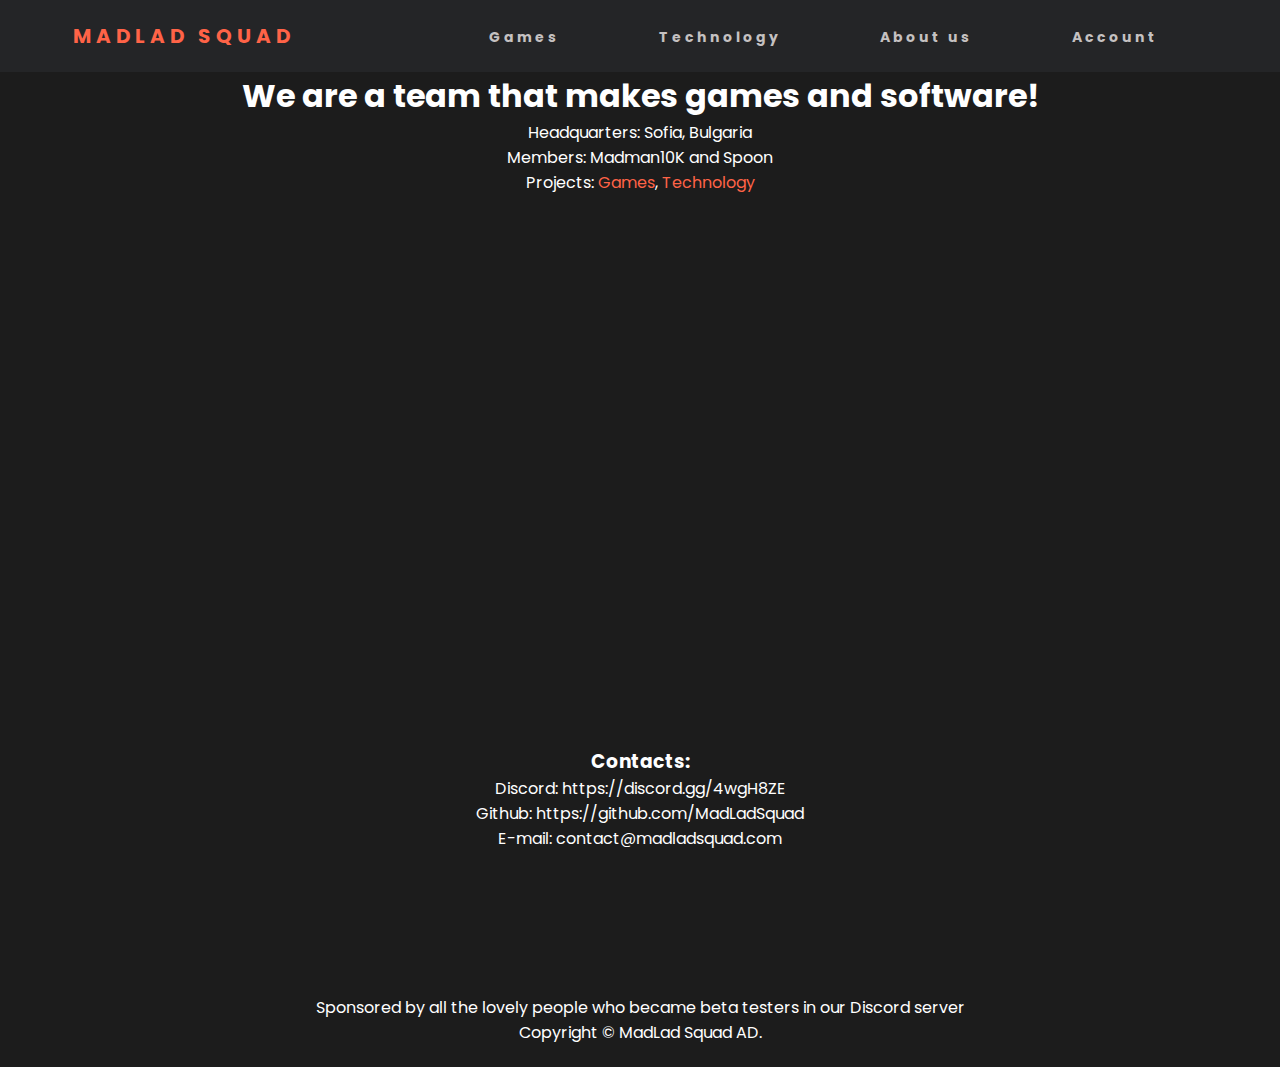
==== pages/Other/about.html @ 99807926 "yes" ====
<!DOCTYPE html>
<html lang="en-us">
    <head>
        <meta http-equiv="content-type" content="text/html; charset=UTF-8">
        <meta name="viewport" content="width=device-width, initial-scale=1.0"> 
        <meta charset="UTF-8">
        <meta name="description" content="Games and Software made in Bulgaria&trade;">
        <meta name="author" content="Stanislav Vasilev">
        <meta name="keywords" content="programming, game development, bulgaria, bulgarian, Bulgaria, Bulgarian, C++, graphics programming, portfolio, video games, madman, madman10k, madladsquad">
        <title>MadLad Squad</title>
        <link rel="stylesheet" type="text/css" href="../../Style/main.css" media="screen">
        <link rel="icon" href="https://cdn.discordapp.com/icons/571284439326392321/6ea28f73ee3f64cbb5191e1d1c014c09.png">
        <link href="https://fonts.googleapis.com/css2?family=IBM+Plex+Mono&family=Roboto:wght@100&display=swap" rel="stylesheet"> 
        <link href="https://fonts.googleapis.com/css2?family=Poppins&display=swap" rel="stylesheet">
    </head>
    <body>
        <header>
            <nav>
                <div class="logo">
                    <h4><a href="../../index.html">MadLad Squad</a></h4>            
                </div>
                <ul class="nav-links">
                    <li><a href="../Games/games.html">Games</a></li>
                    <li><a href="../UVK/technology.html">Technology</a></li>
                    <li><a href="about.html">About us</a></li>
                    <li><a href="account.html">Account</a></li>
                </ul>
                <div class="burger">
                    <div class="line1">

                    </div>
                    <div class="line2">

                    </div>
                    <div class="line3">

                    </div>
                </div>
            </nav>
        </header>
        <main>
            <div class="main-page">
                <h1>We are a team that makes games and software!</h1>
                <li>Headquarters: Sofia, Bulgaria</li>
                <li>Members: Madman10K and Spoon</li>
                <li>Projects: <a href="../Games/games.html">Games</a>, <a href="../UVK/technology.html">Technology</a></li>
            </div>
            <div class="contacts">
                <h3>Contacts:</h3>
                <ul>
                    <li>Discord: https://discord.gg/4wgH8ZE</li>
                    <li>Github: https://github.com/MadLadSquad</li>
                    <li>E-mail: contact@madladsquad.com</li>
                </ul>
            </div>
        </main>    
        <div class="footer">
            <p>Sponsored by all the lovely people who became beta testers in our Discord server</p>
            <p>Copyright &copy; MadLad Squad AD.</p>
        </div>
        <script src="../../Code/NavBar.js"></script>
    </body>
</html>
---- Style/main.css ----
html, body{
    background-color: #1C1C1C;
    color: rgb(255, 255, 255);
    background-size: contain;
    font-family: 'Poppins', sans-serif;
    height: 100%;
}

main{
    background-color: #1C1C1C;
    color: rgb(255, 255, 255);
    background-size: contain;
    font-family: 'Poppins', sans-serif;
    height: 100%;

}

header{
    color: white;
    text-anchor: middle;
    text-align: center;
    font-family: 'Poppins', sans-serif;
}

a:link{
    text-decoration: none;
    font-family: 'Poppins', sans-serif;
    color: tomato;
}

a:visited{
    color: tomato;
}

li div{
    text-decoration: none;
}

.footer{
    padding: 2.5vh;
    text-decoration: none;
    left: 0;
    width: 100%;
    bottom: 0;
    text-align: center;  
    text-anchor: middle;
}

*{
    margin: 0px;
    padding: 0px;
    box-sizing: border-box;
}

nav{
    display: flex;
    justify-content: space-around;
    align-items: center;
    min-height: 8vh;
    background-color: #32353b65;

}

.logo{
    color:rgb(197, 193, 193);
    text-transform: uppercase;
    letter-spacing: 5px;
    font-size: 20px;
}
.nav-links{
    display: flex;
    justify-content: space-around;
    width: 30%;
}
.nav-links li{
    list-style: none;
}
.nav-links a{
    color:rgb(197, 193, 193);
    text-decoration: none;
    letter-spacing: 3px;
    font-weight: bold;
    font-size: 14px;
}
.burger{
    display:none;
    cursor: pointer;
}
.burger div{
    width: 25px;
    height:3px;
    background-color:rgb(197, 193, 193);
    margin:5px;
}
@media screen and (max-width:1024px){
    body{
        overflow: hidden;
    }
    }
    .nav-links{
        width: 60%;
    }

@media screen and (max-width:780px){
    .nav-links{
        position: absolute;
        right:0px;
        height:92vh;
        top:8vh;
        background-color: #32353ba6;
        display: flex;
        flex-direction: column;
        align-items: center;
        width:50%;
        transform: translatex(100%);
        transition:transform 0.5s ease-in;
    }
    .nav-links li{
        opacity:0;
    }
    .burger{
        display: block;
    }
}
.nav-active{
    transform: translateX(0%);
}

@keyframes navLinkFade{
    from{
        opacity: 0;
        transform: translateX(50px);
    }
    to{
        opacity: 1;
        transform: translateX(0px);
    }
}

h1{
    text-align: center;
    align-items: center;
    justify-content: center;
    display: flex;
    flex-direction: column;
}

p{
    text-align: center;
    align-items: center;
    justify-content: center;
    display: flex;
    flex-direction: column;
}

.main-page{
    height: 75vh;
    text-align: center;
    align-items: center;
    /*justify-content: center;
    display: flex;
    flex-direction: column;    
*/
}

.contacts{
    list-style: none;
    text-decoration: none;
    text-align: center;
    align-items: center;
    justify-content: center;
    display: flex;
    flex-direction: column;
}

.contacts li{
    list-style: none;
}

li{
    list-style: none;
    
}



.wip-text{
    height: 75vh;
    text-align: center;
    align-items: center;
    justify-content: center;
    display: flex;
    flex-direction: column;   
}
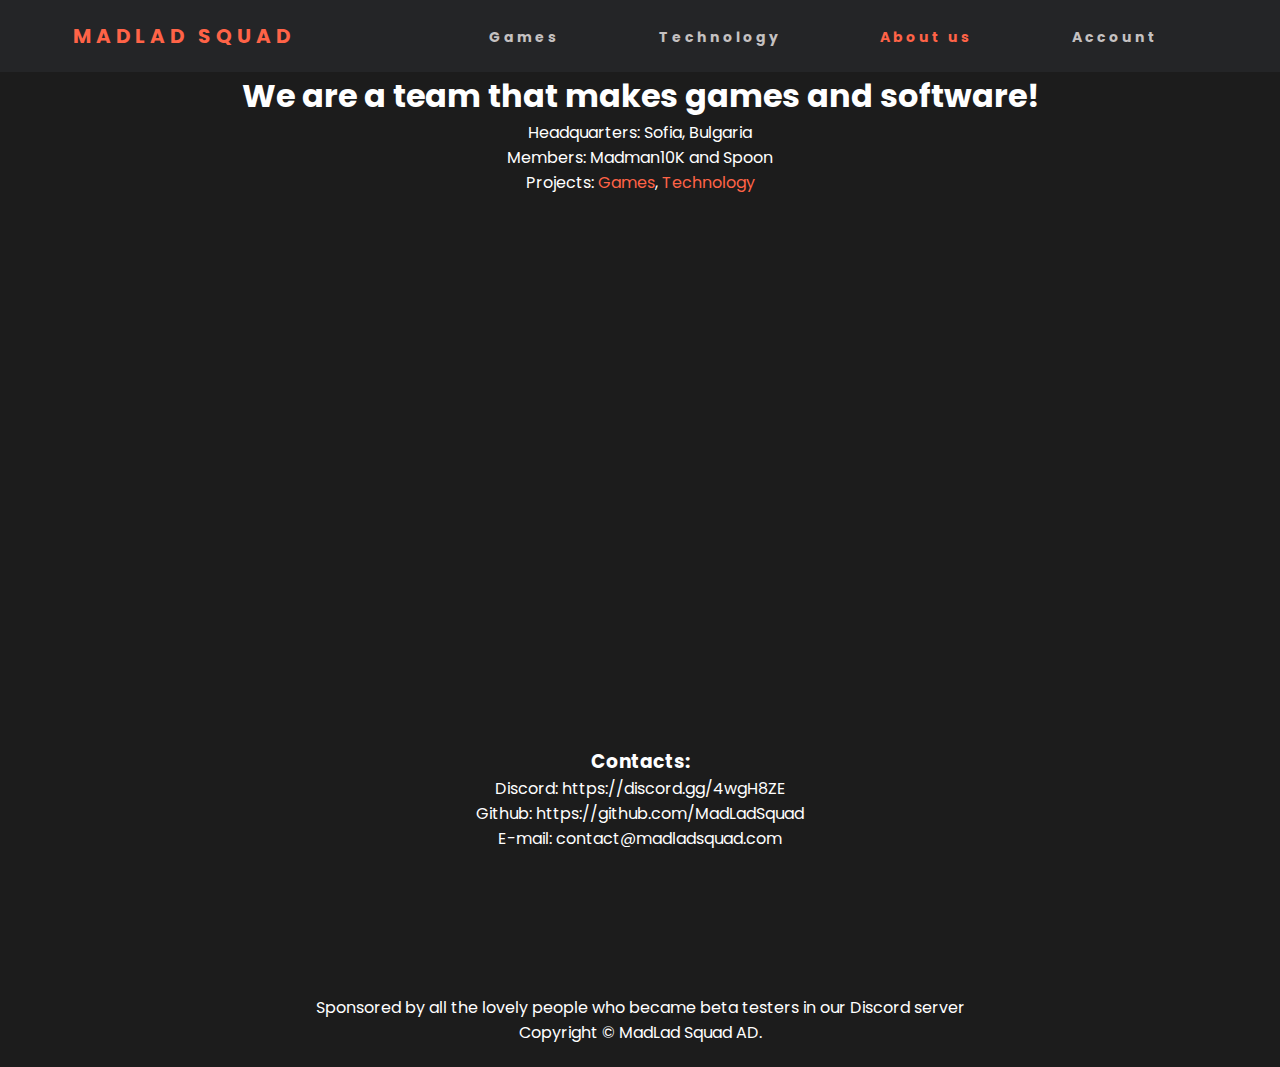
==== commit 1a8f7fc1: "added hover effect and current link effect" ====
--- a/pages/Other/about.html
+++ b/pages/Other/about.html
@@ -22,7 +22,7 @@
                 <ul class="nav-links">
                     <li><a href="../Games/games.html">Games</a></li>
                     <li><a href="../UVK/technology.html">Technology</a></li>
-                    <li><a href="about.html">About us</a></li>
+                    <li class="current"><a href="about.html">About us</a></li>
                     <li><a href="account.html">Account</a></li>
                 </ul>
                 <div class="burger">
--- a/Style/main.css
+++ b/Style/main.css
@@ -81,7 +81,13 @@
     letter-spacing: 3px;
     font-weight: bold;
     font-size: 14px;
-}
+    transition: all 0.3s ease-in-out;
+}
+
+.nav-links a:hover{
+    color: tomato;
+}
+
 .burger{
     display:none;
     cursor: pointer;
@@ -107,7 +113,7 @@
         right:0px;
         height:92vh;
         top:8vh;
-        background-color: #32353ba6;
+        background-color: #32353b65;
         display: flex;
         flex-direction: column;
         align-items: center;
@@ -191,4 +197,9 @@
     justify-content: center;
     display: flex;
     flex-direction: column;   
+}
+
+/* change color of current page link */
+.current a{
+    color: tomato;
 }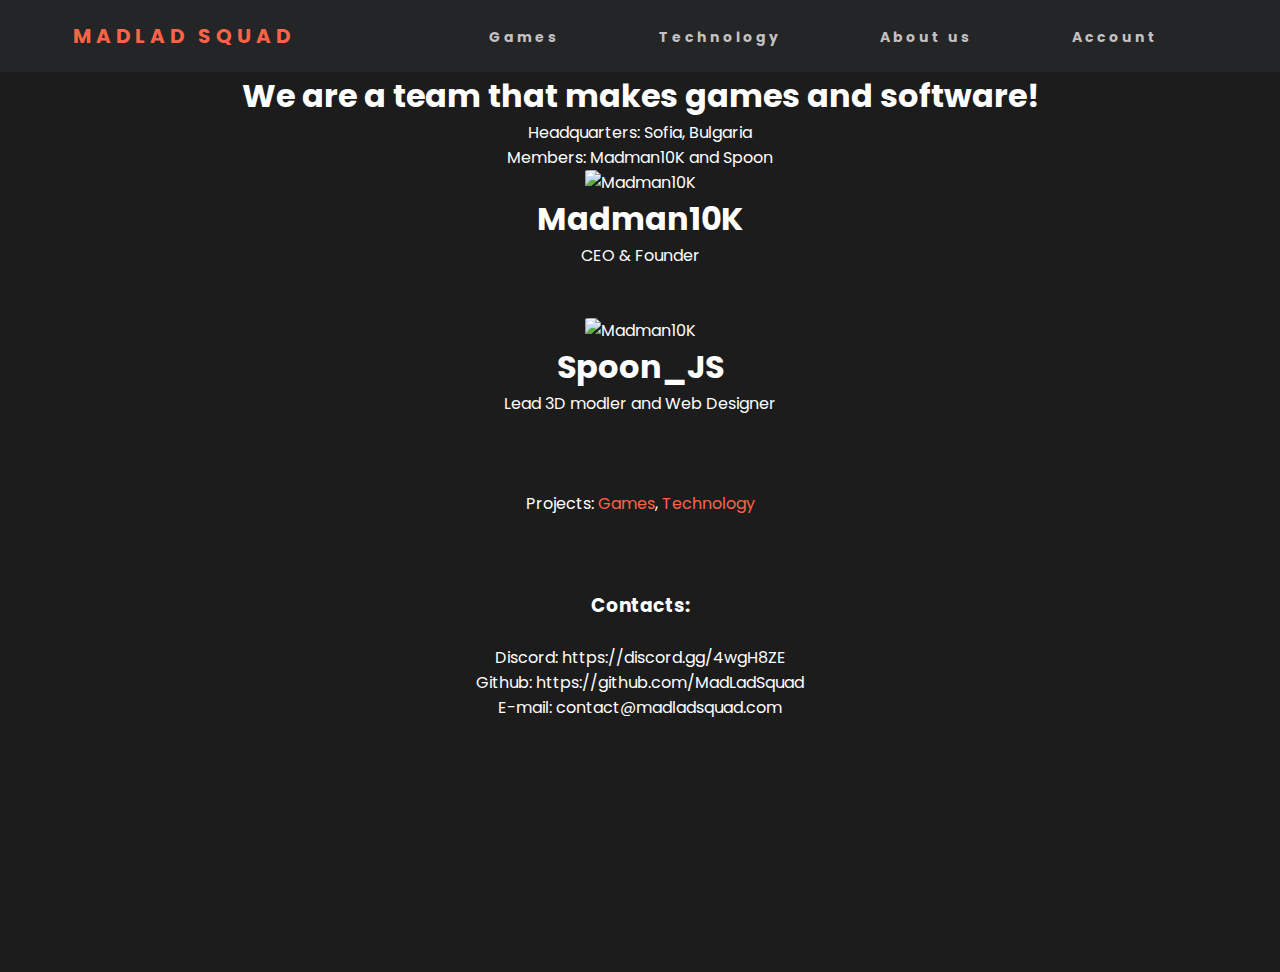
==== commit 75009893: "Update about.html" ====
--- a/pages/Other/about.html
+++ b/pages/Other/about.html
@@ -22,7 +22,7 @@
                 <ul class="nav-links">
                     <li><a href="../Games/games.html">Games</a></li>
                     <li><a href="../UVK/technology.html">Technology</a></li>
-                    <li class="current"><a href="about.html">About us</a></li>
+                    <li><a href="about.html">About us</a></li>
                     <li><a href="account.html">Account</a></li>
                 </ul>
                 <div class="burger">
@@ -43,21 +43,32 @@
                 <h1>We are a team that makes games and software!</h1>
                 <li>Headquarters: Sofia, Bulgaria</li>
                 <li>Members: Madman10K and Spoon</li>
-                <li>Projects: <a href="../Games/games.html">Games</a>, <a href="../UVK/technology.html">Technology</a></li>
+                <div class="card">
+                    <img src="https://imgur.com/RCjvfrN.png" alt="Madman10K" style="width:100%; border-radius: 5%;">
+                    <h1>Madman10K</h1>
+                    <p class="title">CEO & Founder</p>
             </div>
-            <div class="contacts">
-                <h3>Contacts:</h3>
+            <br/>
+            <br/>
+            
+            <div class="card">
+                <img src="https://imgur.com/0bZ4Ziv.png" alt="Madman10K" style="width:100%; border-radius: 5%;">
+                <h1>Spoon_JS</h1>
+                <p class="title">Lead 3D  modler and Web Designer</p>
+        </div>
+        <br/>
+        <br/>
+        <br/>
+            <li>Projects: <a href="../Games/games.html">Games</a>, <a href="../UVK/technology.html">Technology</a></li><br/><br/>
+            <div class="contacts"><br/>
+                <h3>Contacts:</h3><br/>
                 <ul>
                     <li>Discord: https://discord.gg/4wgH8ZE</li>
                     <li>Github: https://github.com/MadLadSquad</li>
                     <li>E-mail: contact@madladsquad.com</li>
                 </ul>
-            </div>
-        </main>    
-        <div class="footer">
-            <p>Sponsored by all the lovely people who became beta testers in our Discord server</p>
-            <p>Copyright &copy; MadLad Squad AD.</p>
-        </div>
+            </div><br/>
+        </main>
         <script src="../../Code/NavBar.js"></script>
     </body>
-</html>+</html>
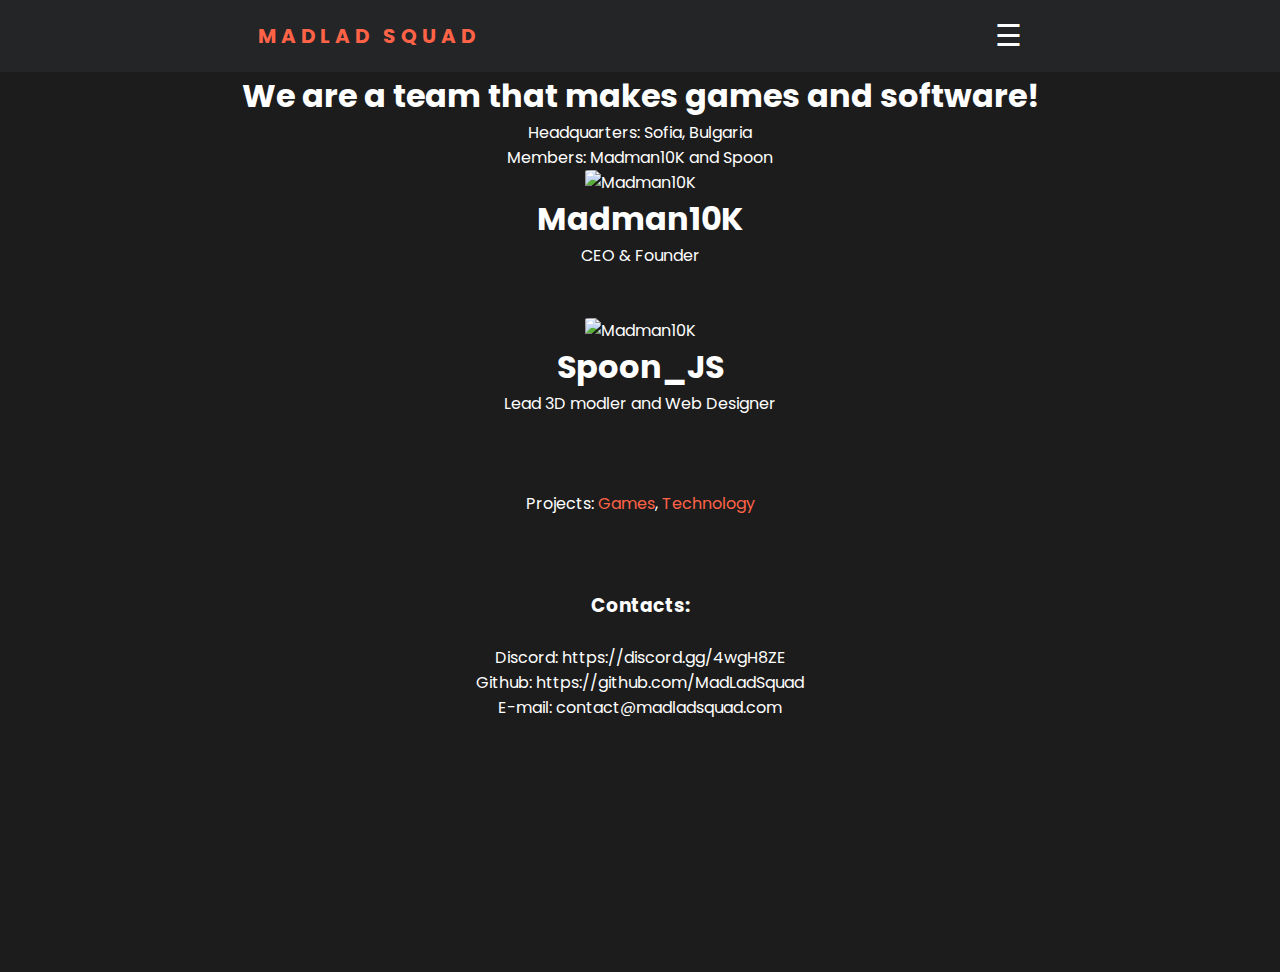
==== commit 584c6716: "Merge branch 'master' into patch-5" ====
--- a/pages/Other/about.html
+++ b/pages/Other/about.html
@@ -15,27 +15,28 @@
     </head>
     <body>
         <header>
-            <nav>
+<nav>
                 <div class="logo">
-                    <h4><a href="../../index.html">MadLad Squad</a></h4>            
+                    <h4><a href="index.html">MadLad Squad</a></h4>            
                 </div>
-                <ul class="nav-links">
-                    <li><a href="../Games/games.html">Games</a></li>
-                    <li><a href="../UVK/technology.html">Technology</a></li>
-                    <li><a href="about.html">About us</a></li>
-                    <li><a href="account.html">Account</a></li>
-                </ul>
-                <div class="burger">
-                    <div class="line1">
+                <div id="mySidenav" class="sidenav" style="background-color: #333">
+ 			    <a href="javascript:void(0)" class="closebtn" onclick="closeNav()">&times;</a>
+ 			    <a href="pages/Games/games.html">Games</a>
+ 			    <a href="pages/Other/account.html">Account</a>
+ 			    <a href="pages/Other/about.html">About us</a>
+			    <a href="#">Contact</a>
+		</div>
+			<span style="font-size:30px;cursor:pointer" onclick="openNav()">&#9776;</span>
 
-                    </div>
-                    <div class="line2">
+		<script>
+            function openNav() {
+            document.getElementById("mySidenav").style.width = "250px";
+            }
 
-                    </div>
-                    <div class="line3">
-
-                    </div>
-                </div>
+            function closeNav() {
+            document.getElementById("mySidenav").style.width = "0";
+            }
+            </script>
             </nav>
         </header>
         <main>
--- a/Style/main.css
+++ b/Style/main.css
@@ -1,3 +1,41 @@
+.sidenav {
+  height: 100%;
+  width: 0;
+  position: fixed;
+  z-index: 1;
+  top: 0;
+  right: 0; 
+  background-color: #111;
+  overflow-x: hidden;
+  transition: 0.5s;
+  padding-top: 60px;
+}
+.sidenav a {
+  padding: 8px 8px 8px 32px;
+  text-decoration: none;
+  font-size: 25px;
+  color: #818181;
+  display: block;
+  transition: 0.3s;
+}
+
+.sidenav a:hover {
+  color: #f1f1f1;
+}
+
+.sidenav .closebtn {
+  position: absolute;
+  top: 0;
+  right: 25px;
+  font-size: 36px;
+  margin-left: 50px;
+}
+
+@media screen and (max-height: 450px) {
+  .sidenav {padding-top: 15px;}
+  .sidenav a {font-size: 18px;}
+}
+
 html, body{
     background-color: #1C1C1C;
     color: rgb(255, 255, 255);
@@ -7,7 +45,7 @@
 }
 
 main{
-    background-color: #1C1C1C;
+    
     color: rgb(255, 255, 255);
     background-size: contain;
     font-family: 'Poppins', sans-serif;
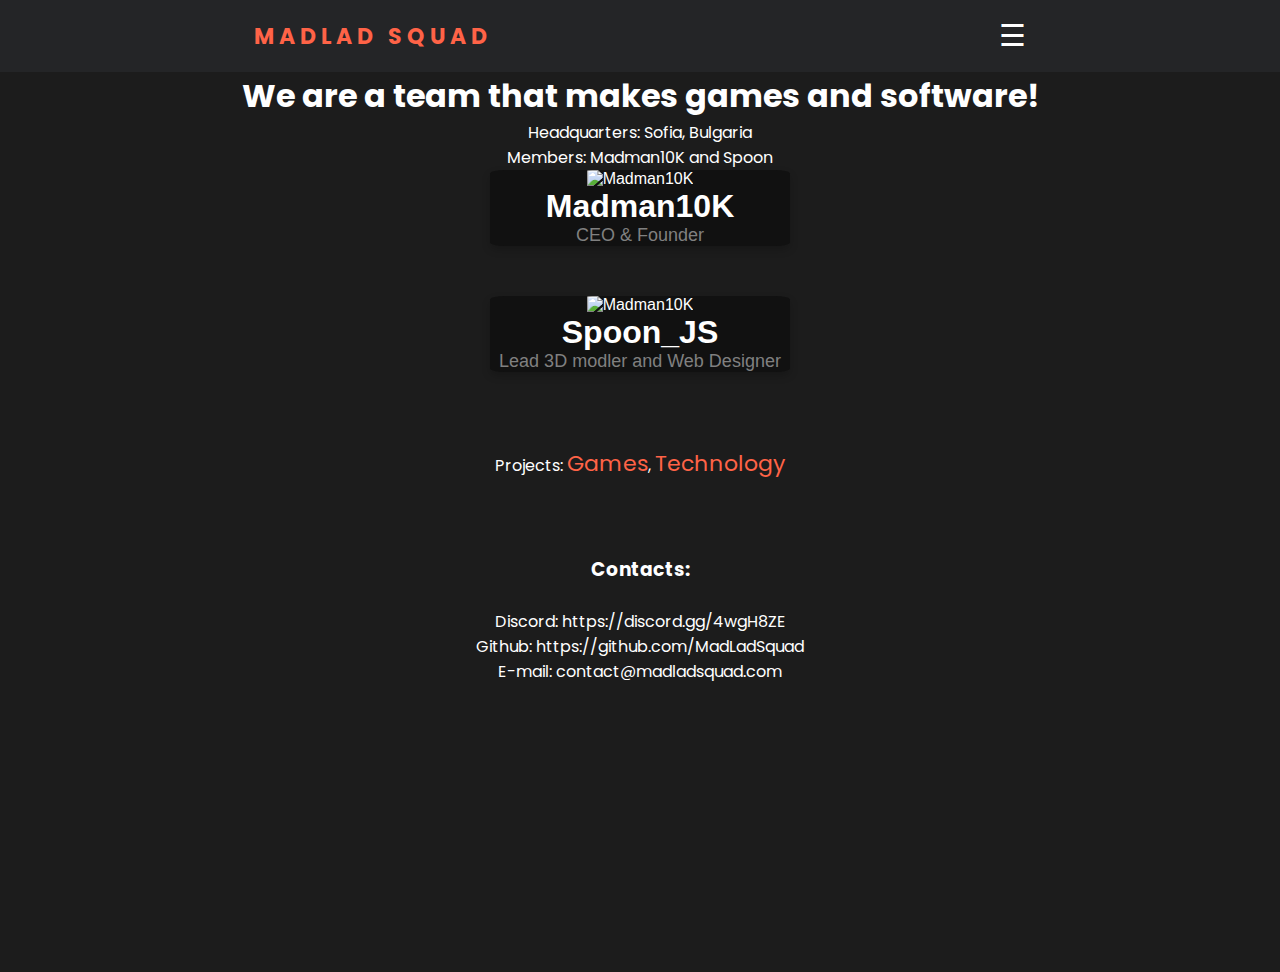
==== commit 8ae2acfa: "Update about.html" ====
--- a/pages/Other/about.html
+++ b/pages/Other/about.html
@@ -21,10 +21,9 @@
                 </div>
                 <div id="mySidenav" class="sidenav" style="background-color: #333">
  			    <a href="javascript:void(0)" class="closebtn" onclick="closeNav()">&times;</a>
- 			    <a href="pages/Games/games.html">Games</a>
- 			    <a href="pages/Other/account.html">Account</a>
- 			    <a href="pages/Other/about.html">About us</a>
-			    <a href="#">Contact</a>
+ 			    <a href="https://madladsquad.com/pages/Games/games.html">Games</a>
+ 			    <a href="https://madladsquad.com/pages/Other/account.html">Account</a>
+ 			    <a href="https://madladsquad.com/pages/Other/about.html">About us</a>
 		</div>
 			<span style="font-size:30px;cursor:pointer" onclick="openNav()">&#9776;</span>
 
@@ -51,7 +50,7 @@
             </div>
             <br/>
             <br/>
-            
+
             <div class="card">
                 <img src="https://imgur.com/0bZ4Ziv.png" alt="Madman10K" style="width:100%; border-radius: 5%;">
                 <h1>Spoon_JS</h1>
--- a/Style/main.css
+++ b/Style/main.css
@@ -1,10 +1,33 @@
+.card {
+  border-radius: 5%;
+  box-shadow: 0 4px 8px 0 rgba(0, 0, 0, 0.2);
+  max-width: 300px;
+  margin: auto;
+  text-align: center;
+  font-family: arial;
+  background-color: #111;
+}
+
+.title {
+  color: grey;
+  font-size: 18px;
+}
+a {
+  text-decoration: none;
+  font-size: 22px;
+  color: black;
+}
+
+button:hover, a:hover {
+  opacity: 0.7;
+}
 .sidenav {
   height: 100%;
   width: 0;
   position: fixed;
   z-index: 1;
   top: 0;
-  right: 0; 
+  right: 0;
   background-color: #111;
   overflow-x: hidden;
   transition: 0.5s;
@@ -45,7 +68,6 @@
 }
 
 main{
-    
     color: rgb(255, 255, 255);
     background-size: contain;
     font-family: 'Poppins', sans-serif;
@@ -119,13 +141,7 @@
     letter-spacing: 3px;
     font-weight: bold;
     font-size: 14px;
-    transition: all 0.3s ease-in-out;
-}
-
-.nav-links a:hover{
-    color: tomato;
-}
-
+}
 .burger{
     display:none;
     cursor: pointer;
@@ -151,7 +167,7 @@
         right:0px;
         height:92vh;
         top:8vh;
-        background-color: #32353b65;
+        background-color: #32353ba6;
         display: flex;
         flex-direction: column;
         align-items: center;
@@ -236,8 +252,3 @@
     display: flex;
     flex-direction: column;   
 }
-
-/* change color of current page link */
-.current a{
-    color: tomato;
-}